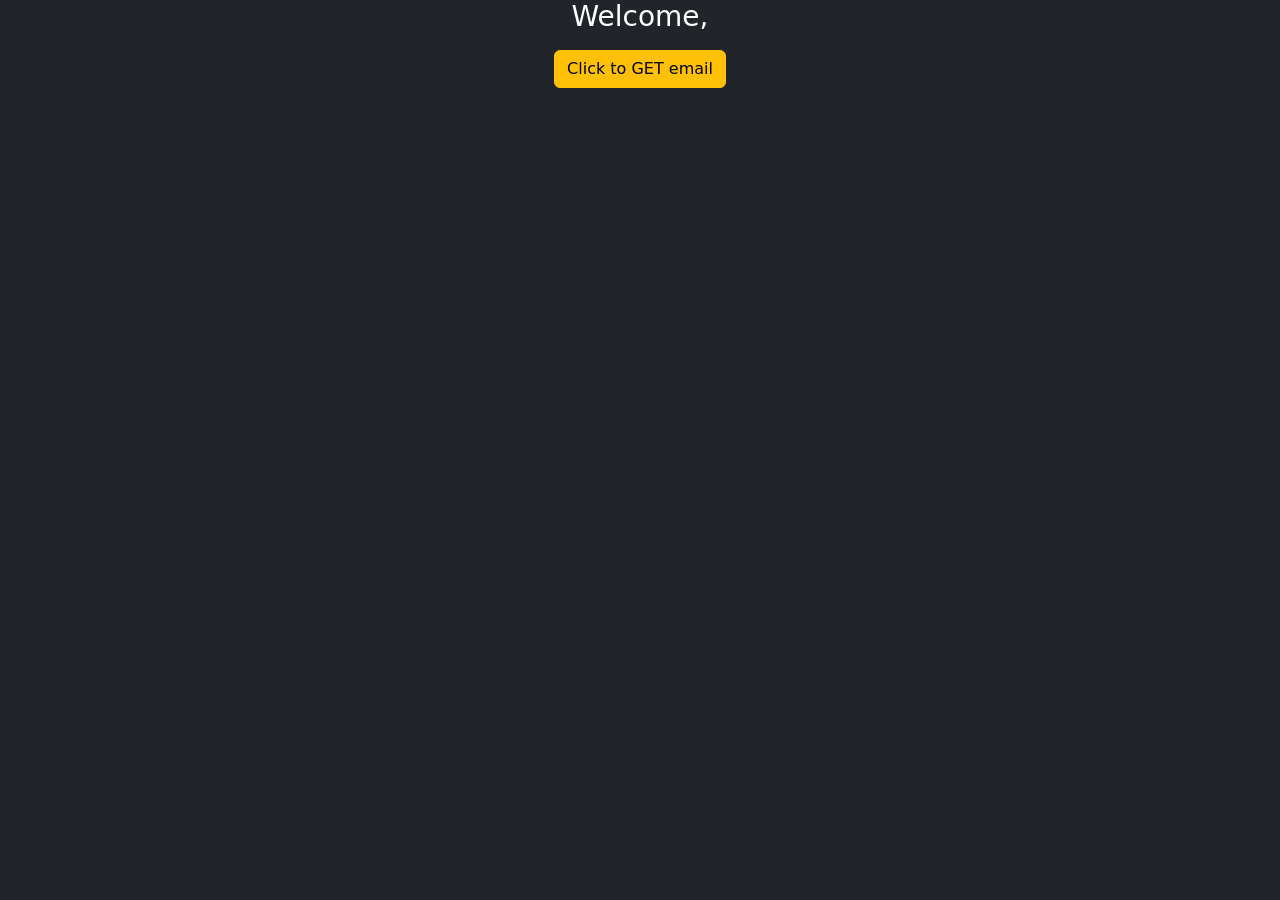
==== src/main/resources/templates/index.html @ 6ac1a31d "Convert OAuth2 user to entity" ====
<!DOCTYPE html>
<html lang="en">
<head>
    <title>OAuth 2.0 Login</title>
    <meta charset="utf-8">
    <meta name="viewport" content="width=device-width, initial-scale=1">
    <link rel="stylesheet" href="https://cdn.jsdelivr.net/npm/bootstrap-icons@1.10.3/font/bootstrap-icons.css">
    <link href="https://cdn.jsdelivr.net/npm/bootstrap@5.3.0-alpha1/dist/css/bootstrap.min.css" rel="stylesheet" integrity="sha384-GLhlTQ8iRABdZLl6O3oVMWSktQOp6b7In1Zl3/Jr59b6EGGoI1aFkw7cmDA6j6gD" crossorigin="anonymous">
    <link href="/css/styles.css" rel="stylesheet"/>
    <script src="https://code.jquery.com/jquery-3.6.3.min.js" integrity="sha256-pvPw+upLPUjgMXY0G+8O0xUf+/Im1MZjXxxgOcBQBXU=" crossorigin="anonymous"></script>
    <script>
        $(document).ready(function () {
            $("#target").click(function () {
                $.get("/api/me", function (data) {
                    $("#textHolder").html(data)
                }).fail(function() {
                    $("#textHolder").html("Something bad happened, please try again.")
                });
            });
        });
    </script>
</head>
<body class="d-flex h-100 text-center text-bg-dark">
<script src="https://cdn.jsdelivr.net/npm/bootstrap@5.3.0-alpha1/dist/js/bootstrap.bundle.min.js" integrity="sha384-w76AqPfDkMBDXo30jS1Sgez6pr3x5MlQ1ZAGC+nuZB+EYdgRZgiwxhTBTkF7CXvN" crossorigin="anonymous"></script>
<main class="w-100 m-auto">
    <h1 class="h3 mb-3 fw-normal">Welcome, <th:block th:text="${name}"></th:block></h1>
    <button id="target" type="button" class="btn btn-warning">Click to GET email</button>
    <div class="container-fluid py-5">
        <h1 id="textHolder" class="display-5 fw-bold"></h1>
    </div>
</main>
</body>
</html>
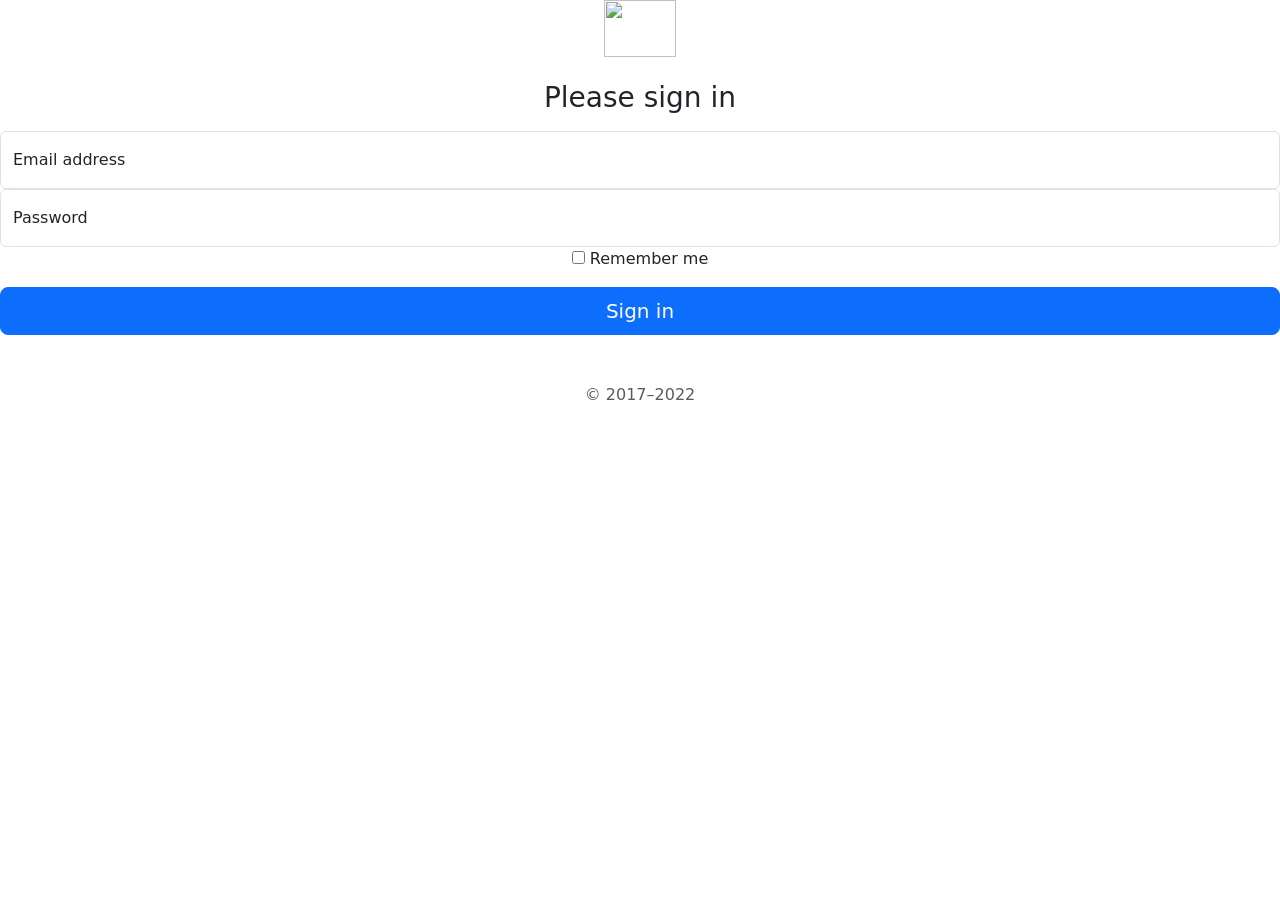
==== commit 2b256d07: "Convert OAuth2 user to entity #3" ====
--- a/src/main/resources/templates/index.html
+++ b/src/main/resources/templates/index.html
@@ -5,29 +5,49 @@
     <meta charset="utf-8">
     <meta name="viewport" content="width=device-width, initial-scale=1">
     <link rel="stylesheet" href="https://cdn.jsdelivr.net/npm/bootstrap-icons@1.10.3/font/bootstrap-icons.css">
-    <link href="https://cdn.jsdelivr.net/npm/bootstrap@5.3.0-alpha1/dist/css/bootstrap.min.css" rel="stylesheet" integrity="sha384-GLhlTQ8iRABdZLl6O3oVMWSktQOp6b7In1Zl3/Jr59b6EGGoI1aFkw7cmDA6j6gD" crossorigin="anonymous">
+    <link href="https://cdn.jsdelivr.net/npm/bootstrap@5.3.0-alpha1/dist/css/bootstrap.min.css" rel="stylesheet"
+          integrity="sha384-GLhlTQ8iRABdZLl6O3oVMWSktQOp6b7In1Zl3/Jr59b6EGGoI1aFkw7cmDA6j6gD" crossorigin="anonymous">
     <link href="/css/styles.css" rel="stylesheet"/>
-    <script src="https://code.jquery.com/jquery-3.6.3.min.js" integrity="sha256-pvPw+upLPUjgMXY0G+8O0xUf+/Im1MZjXxxgOcBQBXU=" crossorigin="anonymous"></script>
+    <script src="https://code.jquery.com/jquery-3.6.3.min.js"
+            integrity="sha256-pvPw+upLPUjgMXY0G+8O0xUf+/Im1MZjXxxgOcBQBXU=" crossorigin="anonymous"></script>
     <script>
         $(document).ready(function () {
             $("#target").click(function () {
-                $.get("/api/me", function (data) {
-                    $("#textHolder").html(data)
-                }).fail(function() {
-                    $("#textHolder").html("Something bad happened, please try again.")
+                $.get("/api/users/self", function (data) {
+                    $("#profile_pic").attr("src", data.picture);
+                }).fail(function () {
+                    $("#user").html("Something bad happened, please try again.")
                 });
             });
         });
     </script>
 </head>
-<body class="d-flex h-100 text-center text-bg-dark">
-<script src="https://cdn.jsdelivr.net/npm/bootstrap@5.3.0-alpha1/dist/js/bootstrap.bundle.min.js" integrity="sha384-w76AqPfDkMBDXo30jS1Sgez6pr3x5MlQ1ZAGC+nuZB+EYdgRZgiwxhTBTkF7CXvN" crossorigin="anonymous"></script>
-<main class="w-100 m-auto">
-    <h1 class="h3 mb-3 fw-normal">Welcome, <th:block th:text="${name}"></th:block></h1>
-    <button id="target" type="button" class="btn btn-warning">Click to GET email</button>
-    <div class="container-fluid py-5">
-        <h1 id="textHolder" class="display-5 fw-bold"></h1>
-    </div>
+<script src="https://cdn.jsdelivr.net/npm/bootstrap@5.3.0-alpha1/dist/js/bootstrap.bundle.min.js"
+        integrity="sha384-w76AqPfDkMBDXo30jS1Sgez6pr3x5MlQ1ZAGC+nuZB+EYdgRZgiwxhTBTkF7CXvN"
+        crossorigin="anonymous"></script>
+<body class="text-center" data-new-gr-c-s-check-loaded="14.1100.0" data-gr-ext-installed="">
+<main class="form-signin w-100 m-auto">
+    <form>
+        <img class="mb-4" src="/docs/5.3/assets/brand/bootstrap-logo.svg" alt="" width="72" height="57">
+        <h1 class="h3 mb-3 fw-normal">Please sign in</h1>
+
+        <div class="form-floating">
+            <input type="email" class="form-control" id="floatingInput" placeholder="name@example.com">
+            <label for="floatingInput">Email address</label>
+        </div>
+        <div class="form-floating">
+            <input type="password" class="form-control" id="floatingPassword" placeholder="Password">
+            <label for="floatingPassword">Password</label>
+        </div>
+
+        <div class="checkbox mb-3">
+            <label>
+                <input type="checkbox" value="remember-me"> Remember me
+            </label>
+        </div>
+        <button class="w-100 btn btn-lg btn-primary" type="submit">Sign in</button>
+        <p class="mt-5 mb-3 text-muted">© 2017–2022</p>
+    </form>
 </main>
 </body>
 </html>
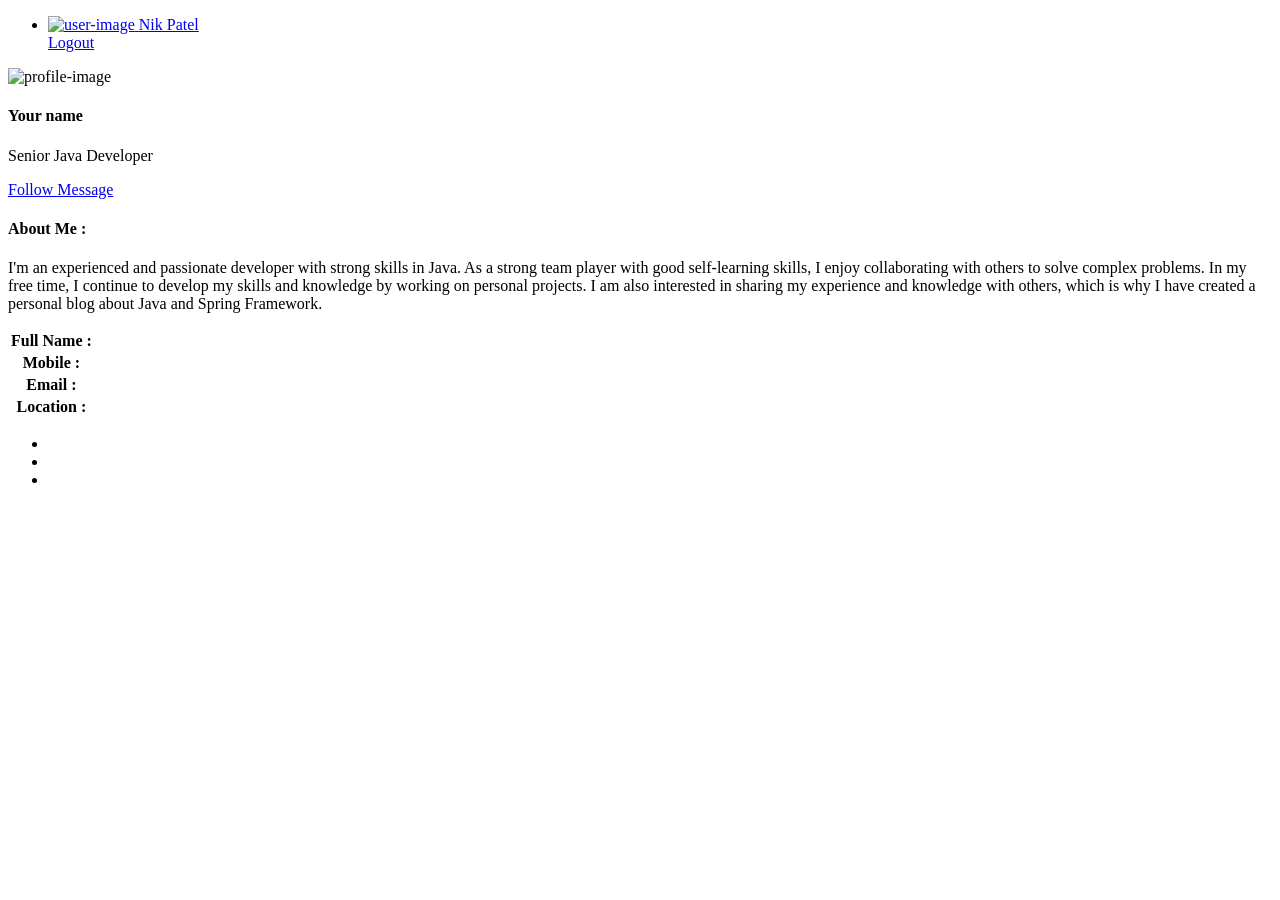
==== commit b13f9c0e: "Convert OAuth2 user to entity" ====
--- a/src/main/resources/templates/index.html
+++ b/src/main/resources/templates/index.html
@@ -1,53 +1,134 @@
 <!DOCTYPE html>
 <html lang="en">
 <head>
-    <title>OAuth 2.0 Login</title>
-    <meta charset="utf-8">
-    <meta name="viewport" content="width=device-width, initial-scale=1">
-    <link rel="stylesheet" href="https://cdn.jsdelivr.net/npm/bootstrap-icons@1.10.3/font/bootstrap-icons.css">
-    <link href="https://cdn.jsdelivr.net/npm/bootstrap@5.3.0-alpha1/dist/css/bootstrap.min.css" rel="stylesheet"
-          integrity="sha384-GLhlTQ8iRABdZLl6O3oVMWSktQOp6b7In1Zl3/Jr59b6EGGoI1aFkw7cmDA6j6gD" crossorigin="anonymous">
-    <link href="/css/styles.css" rel="stylesheet"/>
-    <script src="https://code.jquery.com/jquery-3.6.3.min.js"
-            integrity="sha256-pvPw+upLPUjgMXY0G+8O0xUf+/Im1MZjXxxgOcBQBXU=" crossorigin="anonymous"></script>
-    <script>
-        $(document).ready(function () {
-            $("#target").click(function () {
-                $.get("/api/users/self", function (data) {
-                    $("#profile_pic").attr("src", data.picture);
-                }).fail(function () {
-                    $("#user").html("Something bad happened, please try again.")
-                });
-            });
-        });
-    </script>
+    <meta charset="utf-8"/>
+    <title>Profile | Let me Spring you</title>
+    <meta name="viewport" content="width=device-width, initial-scale=1.0">
+    <meta content="A fully featured admin theme which can be used to build CRM, CMS, etc." name="description"/>
+    <meta content="Coderthemes" name="author"/>
+    <meta http-equiv="X-UA-Compatible" content="IE=edge"/>
+    <!-- App favicon -->
+    <link rel="shortcut icon" href="/assets/images/favicon.ico">
+    <!-- App css -->
+    <link th:href="@{/assets/css/bootstrap.min.css}" rel="stylesheet" type="text/css" id="bs-stylesheet"/>
+    <link th:href="@{/assets/css/app.min.css}" rel="stylesheet" type="text/css" id="app-stylesheet"/>
+    <!-- icons -->
+    <link th:href="@{/assets/css/icons.min.css}" rel="stylesheet" type="text/css"/>
 </head>
-<script src="https://cdn.jsdelivr.net/npm/bootstrap@5.3.0-alpha1/dist/js/bootstrap.bundle.min.js"
-        integrity="sha384-w76AqPfDkMBDXo30jS1Sgez6pr3x5MlQ1ZAGC+nuZB+EYdgRZgiwxhTBTkF7CXvN"
-        crossorigin="anonymous"></script>
-<body class="text-center" data-new-gr-c-s-check-loaded="14.1100.0" data-gr-ext-installed="">
-<main class="form-signin w-100 m-auto">
-    <form>
-        <img class="mb-4" src="/docs/5.3/assets/brand/bootstrap-logo.svg" alt="" width="72" height="57">
-        <h1 class="h3 mb-3 fw-normal">Please sign in</h1>
 
-        <div class="form-floating">
-            <input type="email" class="form-control" id="floatingInput" placeholder="name@example.com">
-            <label for="floatingInput">Email address</label>
+<body data-layout='{"mode": "light", "width": "fluid", "menuPosition": "fixed", "sidebar": { "color": "dark", "size": "default", "showuser": false}, "topbar": {"color": "light"}, "showRightSidebarOnPageLoad": true}'>
+
+<div id="wrapper">
+    <div class="navbar-custom">
+        <div class="container-fluid">
+            <ul class="list-unstyled topnav-menu float-end mb-0">
+                <li class="dropdown notification-list topbar-dropdown">
+                    <a class="nav-link dropdown-toggle nav-user me-0 waves-effect waves-light" data-bs-toggle="dropdown"
+                       href="#" role="button" aria-haspopup="false" aria-expanded="false">
+                        <img th:src="${user.getPicture()}" onerror="this.onerror=null; this.src='/assets/images/avatar-1.jpg'" alt="user-image" class="rounded-circle">
+                        <span class="pro-user-name ms-1" th:text="${user.getFullName()}">
+                                     Nik Patel <i class="mdi mdi-chevron-down"></i>
+                                </span>
+                    </a>
+                    <div class="dropdown-menu dropdown-menu-end profile-dropdown ">
+                        <a href="javascript:void(0);" class="dropdown-item notify-item">
+                            <i class="ri-logout-box-line"></i>
+                            <span>Logout</span>
+                        </a>
+                    </div>
+                </li>
+
+            </ul>
+            <div class="clearfix"></div>
         </div>
-        <div class="form-floating">
-            <input type="password" class="form-control" id="floatingPassword" placeholder="Password">
-            <label for="floatingPassword">Password</label>
+    </div>
+    <div class="left-side-menu">
+        <div class="clearfix"></div>
+    </div>
+    <div class="content-page">
+        <div class="content">
+            <div class="container-fluid">
+                <div class="row mt-2">
+                    <div class="card text-center">
+                        <div class="card-body">
+                            <img th:src="${user.getPicture()}"
+                                 onerror="this.onerror=null; this.src='/assets/images/avatar-1.jpg'"
+                                 class="rounded-circle avatar-xl img-thumbnail"
+                                 alt="profile-image">
+
+                            <h4 class="mt-3 mb-0" th:text="${user.getFullName()}">Your name</h4>
+                            <p class="text-muted">Senior Java Developer</p>
+
+                            <a href="https://www.linkedin.com/in/victorchicu/" type="button" class="btn btn-success btn-xs waves-effect mb-2 waves-light">
+                                Follow
+                            </a>
+                            <a href="mailto: victor.chicu@hotmail.com" type="button" class="btn btn-danger btn-xs waves-effect mb-2 waves-light">
+                                Message
+                            </a>
+
+                            <div class="text-start mt-3">
+                                <h4 class="font-13 text-uppercase">About Me :</h4>
+                                <p class="text-muted font-13 mb-3">
+                                    I'm an experienced and passionate developer with strong skills in Java.
+                                    As a strong team player with good self-learning skills, I enjoy collaborating with others to solve complex problems.
+                                    In my free time, I continue to develop my skills and knowledge by working on personal projects.
+                                    I am also interested in sharing my experience and knowledge with others, which is why I have created a personal blog about Java and Spring Framework.
+                                </p>
+
+                                <div class="table-responsive">
+                                    <table class="table table-borderless table-sm">
+                                        <tbody>
+                                        <tr>
+                                            <th scope="row">Full Name :</th>
+                                            <td class="text-muted" th:text="${user.getFullName()}"></td>
+                                        </tr>
+                                        <tr>
+                                            <th scope="row">Mobile :</th>
+                                            <td class="text-muted" th:text="${user.getPhoneNumber()}"></td>
+                                        </tr>
+                                        <tr>
+                                            <th scope="row">Email :</th>
+                                            <td class="text-muted" th:text="${user.getEmail()}"></td>
+                                        </tr>
+                                        <tr>
+                                            <th scope="row">Location :</th>
+                                            <td class="text-muted" th:text="${user.getLocation()}"></td>
+                                        </tr>
+                                        </tbody>
+                                    </table>
+                                </div>
+                            </div>
+
+                            <ul class="social-list list-inline mb-0">
+                                <li class="list-inline-item">
+                                    <a href="https://www.facebook.com/mr.kernighan"
+                                       class="social-list-item border-purple text-purple"><i
+                                            class="mdi mdi-facebook"></i></a>
+                                </li>
+                                <li class="list-inline-item">
+                                    <a href="https://www.linkedin.com/in/victorchicu/" class="social-list-item border-info text-info"><i
+                                            class="mdi mdi-linkedin"></i></a>
+                                </li>
+                                <li class="list-inline-item">
+                                    <a href="https://github.com/victorchicu"
+                                       class="social-list-item border-secondary text-secondary"><i
+                                            class="mdi mdi-github"></i></a>
+                                </li>
+                            </ul>
+                        </div>
+                    </div>
+                </div>
+            </div>
         </div>
+    </div>
+</div>
 
-        <div class="checkbox mb-3">
-            <label>
-                <input type="checkbox" value="remember-me"> Remember me
-            </label>
-        </div>
-        <button class="w-100 btn btn-lg btn-primary" type="submit">Sign in</button>
-        <p class="mt-5 mb-3 text-muted">© 2017–2022</p>
-    </form>
-</main>
+<script th:src="@{/assets/js/vendor.min.js}"></script>
+<script th:src="@{/assets/js/app.min.js}"></script>
+<script>
+    $(document).ready(function() {
+        $("body").attr("data-sidebar-size","condensed");
+    });
+</script>
 </body>
 </html>
